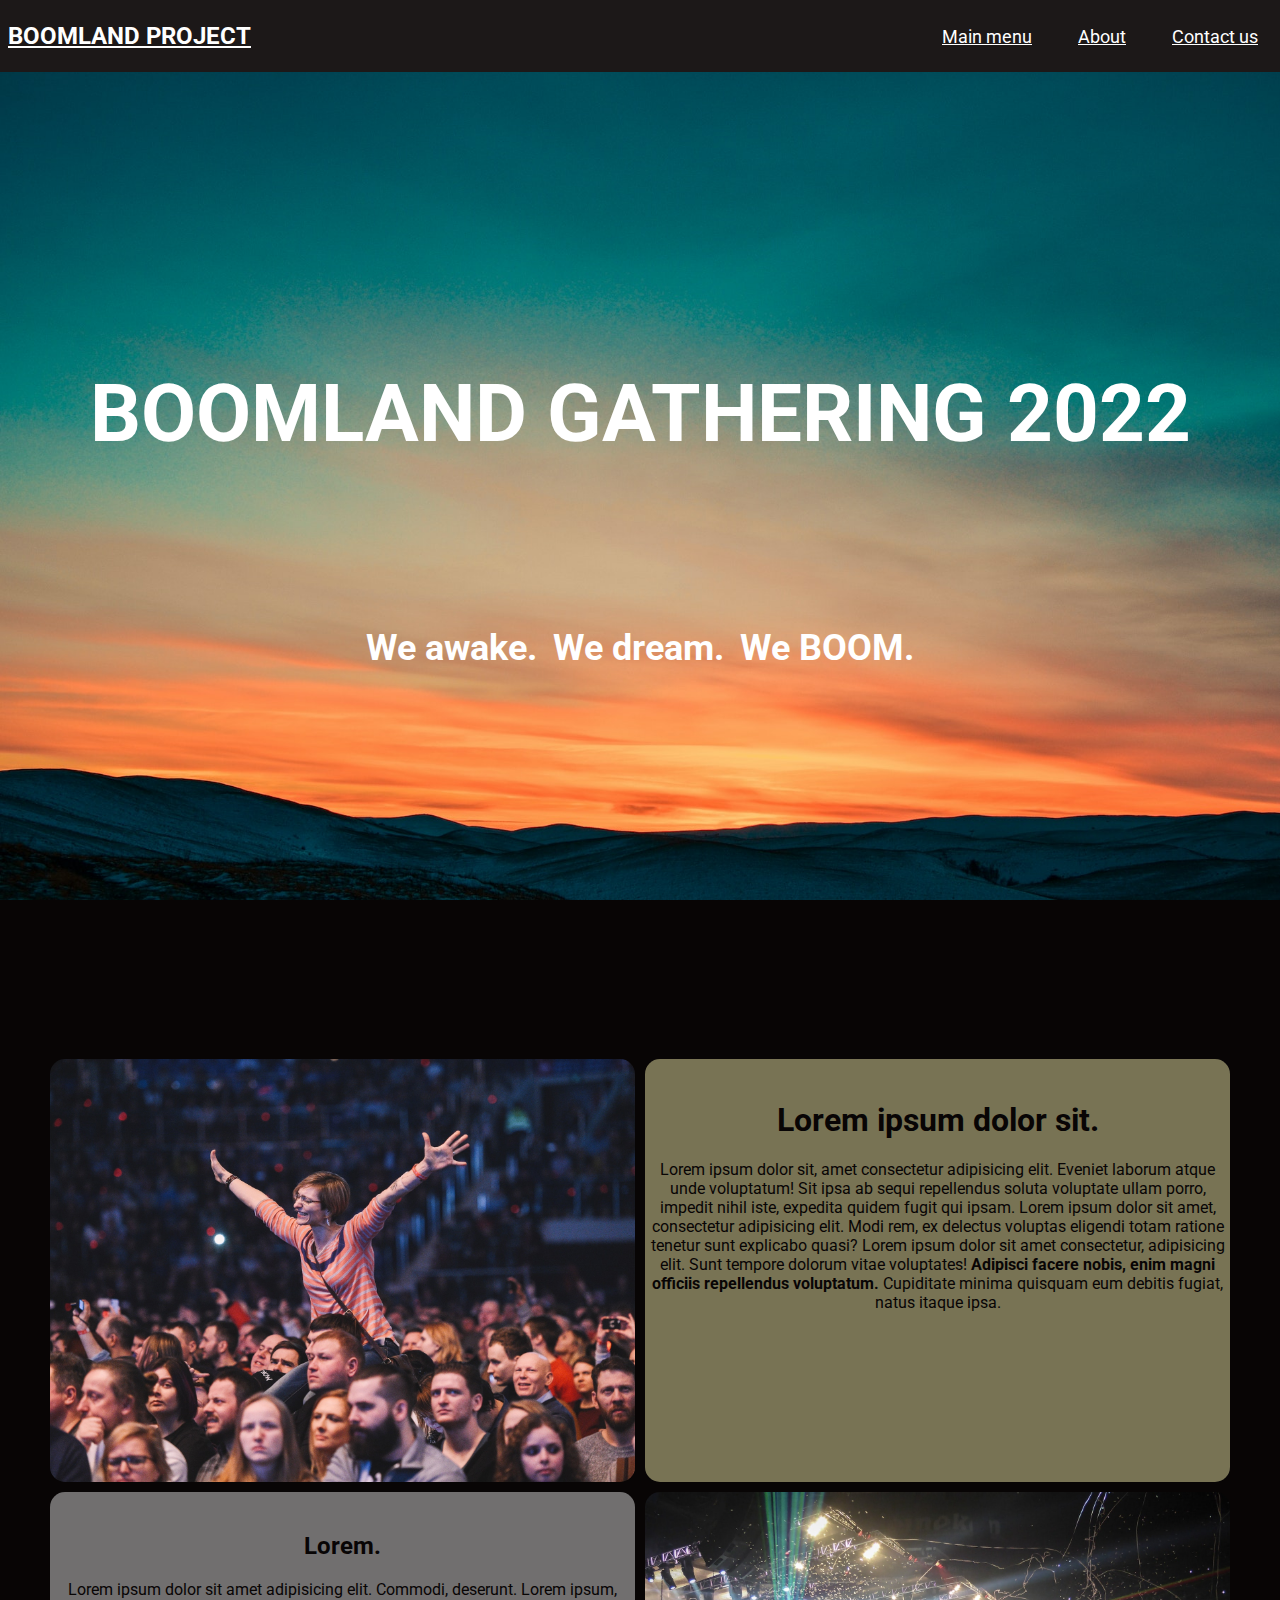
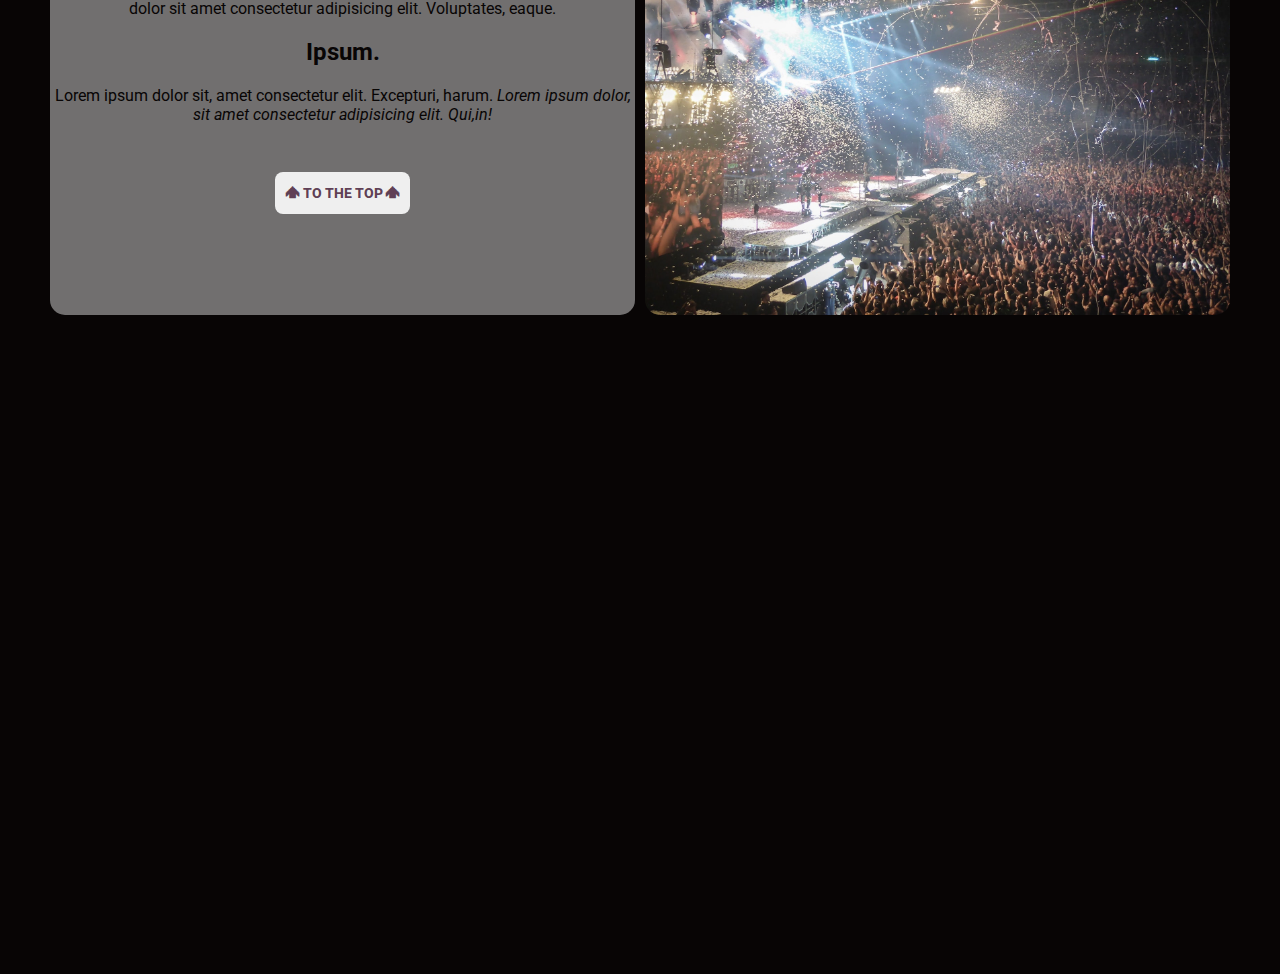
==== index.html @ bb147582 "First" ====
<!DOCTYPE html>
<html lang="en">
  <head>
    <meta charset="UTF-8" />
    <meta http-equiv="X-UA-Compatible" content="IE=edge" />
    <meta name="viewport" content="width=device-width, initial-scale=1.0" />
    <!--Ask if this is right content-->
    <meta name="description" content="Festival" />
    <link rel="stylesheet" href="style.css" />
    <script src="app.js" defer></script>
    <title>Boomland</title>
  </head>
  <!--Validated 15-09-2022-->
  <body>
    <section>
      <nav class="navbar">
        <!--do I need this underneat or is it same as go-home>-->
        <h1 class="logo">
          <a class="go-home" href="#">BOOMLAND PROJECT</a>
        </h1>
        <ul class="nav-links">
          <input type="checkbox" id="checkbox_toggle" />
          <label for="checkbox_toggle" class="hamburger">&#9776;</label>
          <!--Why can i only KEEP IT HERE-->
          <div class="menu">
            <li class="main-menu">
              <a href="/">Main menu</a>
              <ul class="dropdown">
                <li><a href="#lineup">Lineup</a></li>
                <li><a href="index2.html">Tickets</a></li>
                <li><a href="index1.html">Sitemap</a></li>
              </ul>
            </li>
            <li><a href="#about">About</a></li>
            <li><a href="/">Contact us</a></li>
          </div>
        </ul>
      </nav>
    </section>
    <section id="hero-image" class="responsive">
      <div class="hero-text">
        <h1>BOOMLAND GATHERING 2022</h1>
      </div>
      <div class="hero-rubriker">
        <h2>We awake.</h2>
        <h2>We dream.</h2>
        <h2>We BOOM.</h2>
      </div>
      <div class="grid-container">
        <div id="content1"></div>
        <div id="content2">
          <h1>Lorem ipsum dolor sit.</h1>
          <p>
            <a id="about"></a>
            Lorem ipsum dolor sit, amet consectetur adipisicing elit. Eveniet
            laborum atque unde voluptatum! Sit ipsa ab sequi repellendus soluta
            voluptate ullam porro, impedit nihil iste, expedita quidem fugit qui
            ipsam. Lorem ipsum dolor sit amet, consectetur adipisicing elit.
            Modi rem, ex delectus voluptas eligendi totam ratione tenetur sunt
            explicabo quasi? Lorem ipsum dolor sit amet consectetur, adipisicing
            elit. Sunt tempore dolorum vitae voluptates!
            <span class="prime">
              Adipisci facere nobis, enim magni officiis repellendus voluptatum.
            </span>
            Cupiditate minima quisquam eum debitis fugiat, natus itaque ipsa.
          </p>
        </div>
        <div id="content3">
          <h2>Lorem.</h2>
          <p>
            Lorem ipsum dolor sit amet adipisicing elit. Commodi, deserunt.
            Lorem ipsum, dolor sit amet consectetur adipisicing elit.
            Voluptates, eaque.
          </p>
          <h2>Ipsum.</h2>
          <p>
            Lorem ipsum dolor sit, amet consectetur elit. Excepturi, harum.
            <span class="highlight"
              >Lorem ipsum dolor, sit amet consectetur adipisicing elit.
              Qui,in!</span
            >
          </p>
          <button class="btn" onclick="window.location.href='#'">
            🢁 To the top 🢁
          </button>
        </div>
        <div id="content4"></div>
      </div>
    </section>
    <div id="footer"></div>
  </body>
</html>
---- style.css ----
@import url("https://fonts.googleapis.com/css2?family=Arimo:wght@500&family=Roboto:wght@300;500&display=swap");

* {
  font-family: roboto;
  box-sizing: border-box;
  /*header footer color*/
  --one: #1c1818;
  --two: #ffffff;
  /*1st transparant square*/
  --three: rgba(232, 225, 164, 0.5);
  /*2nd transparant square*/
  --four: rgba(217, 217, 217, 0.5);
  /*3rd transparant square*/
  --five: rgba(154, 194, 228, 0.5);
  /* slideshow transparant square*/
  --six: rgba(216, 227, 228, 0.5);
  /* end pitcure transparant square*/
  --seven: #251d1d;
  --eight: #080505;
  --nine: rgba(240, 160, 217, 0.3);
  --ten: rgba(12, 109, 127, 0.8);
}
/*Validated 15-09-2022*/

.btn {
  color: rgba(56, 16, 44, 0.8);
  cursor: pointer;
  font-size: 14px;
  font-weight: 800;
  line-height: 40px;
  margin: 2rem;
  max-width: 135px;
  position: relative;
  text-transform: uppercase;
  width: 100%;
  border-radius: 8px;
  border: none;
  /*CHECK THIS*/
  transition: margin-right 2s;
}

body,
html {
  background-color: var(--eight);
  margin: 0;
  padding: 0;
  box-sizing: border-box;
  overflow-x: hidden;
}

a {
  color: var(--two);
}

li {
  list-style: none;
}
/*What is this*/

.logo {
  color: var(--two);
  font-size: 24px;
}

a.go-home {
  color: var(--two);
}

.navbar {
  display: flex;
  align-items: center;
  justify-content: space-between;
  position: fixed;
  background-color: var(--one);
  padding: 8px;
  height: 8vh;
  width: 100%;
  /*Position to hold dropdown fixed*/

  margin: 0 auto;
  /*Keeps text from scrolling over navbar*/
  z-index: 10;
  color: var(--two);
}

.menu {
  display: flex;
  gap: 1em;
  font-size: 18px;
}
.menu li:hover {
  background-color: var(--ten);
  border-radius: 5px;
  transition: 0.3s ease;
}
.menu li {
  padding: 5px 14px;
}
.main-menu {
  position: relative;
  color: var(--two);
}

.dropdown {
  background-color: var(--one);
  padding: 0.7em 0;
  position: absolute;
  display: none;
  border-radius: 8px;
  top: 35px;
  overflow: auto;
}

.dropdown li + li {
  margin-top: 10px;
}
.dropdown li {
  padding: 0.5em 1em;
  width: 6.5em;
  text-align: center;
}
.dropdown li:hover {
  background-color: var(--ten);
}
.main-menu:hover .dropdown {
  display: block;
}
input[type="checkbox"] {
  display: none;
}
.hamburger {
  display: none;
  font-size: 24px;
  user-select: none;
}

/*Validated 15-09-2022*/
@media only screen and (max-width: 650px) {
  .menu {
    display: none;
    position: absolute;
    background-color: var(--one);
    right: 0;
    left: 0;
    text-align: center;
    padding: 16px 0;
  }
  /*HELP CHANGE COLOR ON LINKS*/
  .main-menu {
    color: var(--two);
  }
  .hamburger {
    display: block;
  }
  input[type="checkbox"]:checked ~ .menu {
    display: block;
  }
  .dropdown {
    left: 60%;
    top: 30px;
    /*Moves dropdown to the right*/
    transform: translateX(28%);
  }
  .menu li:hover {
    display: flex;
    flex-direction: column;
    align-items: center;
    background-color: var(--nine);
    transition: 0.3s ease;
  }
  .go-home {
    color: var(--two);
    font-size: 1.5rem;
    margin: 0;
  }
}
/*Validated 16-09-2022*/

/*2. HERO IMAGE*/
#hero-image {
  background-image: url(/img/background.jpg);
  background-color: var(--seven);
  height: 280vh;
  width: 100%;
  background-repeat: no-repeat;
  background-attachment: fixed;
  background-color: transparent;
  background-size: cover;
  /* Will I keep this*/
}

.hero-text {
  font-size: 2.5rem;
  text-align: center;
  color: var(--two);
  position: relative;
  top: 40vh;
  left: 50%;
  transform: translate(-50%, -50%);
}

.hero-rubriker {
  display: flex;
  flex-direction: row;
  justify-content: center;
  margin-top: 50vh;
  color: var(--two);
  font-size: 1.5rem;
  gap: 1rem;
  left: 50%;
  flex-wrap: wrap;
}

/*Validated 16-09-2022*/

@media only screen and (max-width: 550px) {
  #hero-image {
    height: 320vh;
  }
  .hero-text h1 {
    display: flex;
  }
  .hero-rubriker {
    font-size: 1.2rem;
    margin-top: 30vh;
  }
}

.grid-container {
  display: grid;
  grid-template-columns: repeat(4, 1fr);
  grid-template-rows: 1fr 1fr;
  width: 100%;
  height: auto;

  grid-gap: 10px;
  margin-top: 40vh;

  grid-template-areas:
    "content1 content1 content2 content2"
    "content3 content3 content4 content4";
}

#content1 {
  grid-area: content1;
  background-image: url(/img/first.jpg);
  background-repeat: no-repeat;
  background-position: center;
  background-size: cover;
  height: 47vh;
  border-radius: 15px;
  margin-left: 50px;
}

#content2 {
  grid-area: content2;
  border-radius: 15px;
  background-color: var(--three);
  text-align: center;
  padding-top: 20px;
  height: 47vh;
  margin-right: 50px;
  color: var(--eight);
}

#content3 {
  grid-area: content3;
  border-radius: 15px;
  background-color: var(--four);
  text-align: center;
  padding-top: 20px;
  height: 47vh;
  margin-left: 50px;
  color: var(--eight);
}
#content4 {
  grid-area: content4;
  background-image: url(/img/second.jpg);
  background-repeat: no-repeat;
  background-position: center;
  background-size: cover;
  height: 47vh;
  border-radius: 15px;
  margin-right: 50px;
}
/*change inside the grid*/

.highlight {
  font-style: oblique;
}
.prime {
  font-weight: bold;
}

/*Validated 16-09-2022*/
@media only screen and (max-width: 580px) {
  .grid-container {
    display: grid;
    grid-template-columns: 1fr;
    grid-template-rows: 4fr;
    width: 100%;
    margin-top: 20vh;
    justify-content: center;

    grid-template-areas:
      "content1"
      "content2"
      "content4"
      "content3";
  }
  #content1,
  #content2,
  #content3,
  #content4 {
    margin: 2px;
  }
}
/*Validated 17-09-2022*/

.responsive {
  max-width: 100%;
  height: auto;
}

/*Index1*/
div.hero-image2 {
  background-image: url(/img/background.jpg);
  background-color: var(--seven);
  height: 120vh;
  width: 100%;
  background-repeat: no-repeat;
  background-attachment: fixed;
}
img.map {
  margin-left: auto;
  margin-right: auto;
  margin-top: 20vh;
  width: 50%;
  display: flex;
  height: 70vh;
  width: 80%;
}
@media only screen and (max-width: 550px) {
  img.map {
    height: 45vh;
  }
}
@media only screen and (min-width: 375px) and (max-width: 499px) {
  img.map {
    height: 40vh;
  }
}
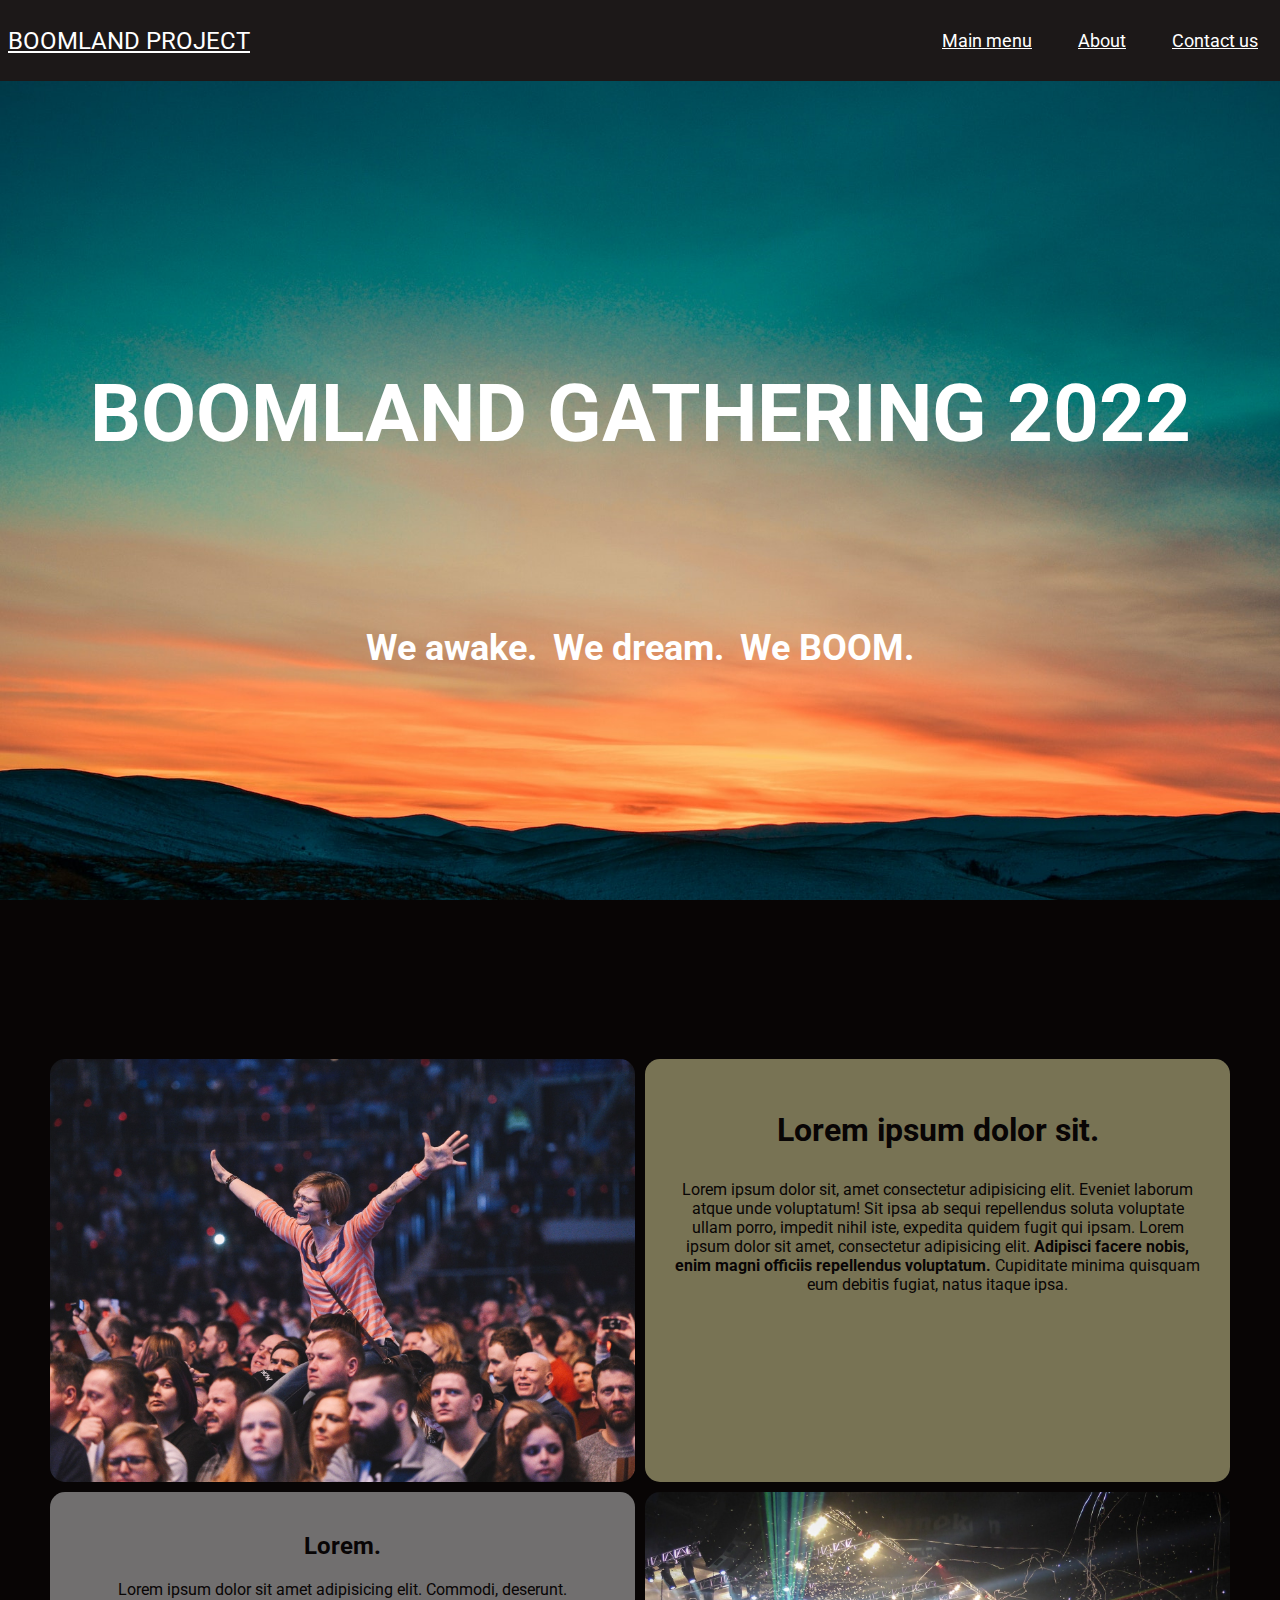
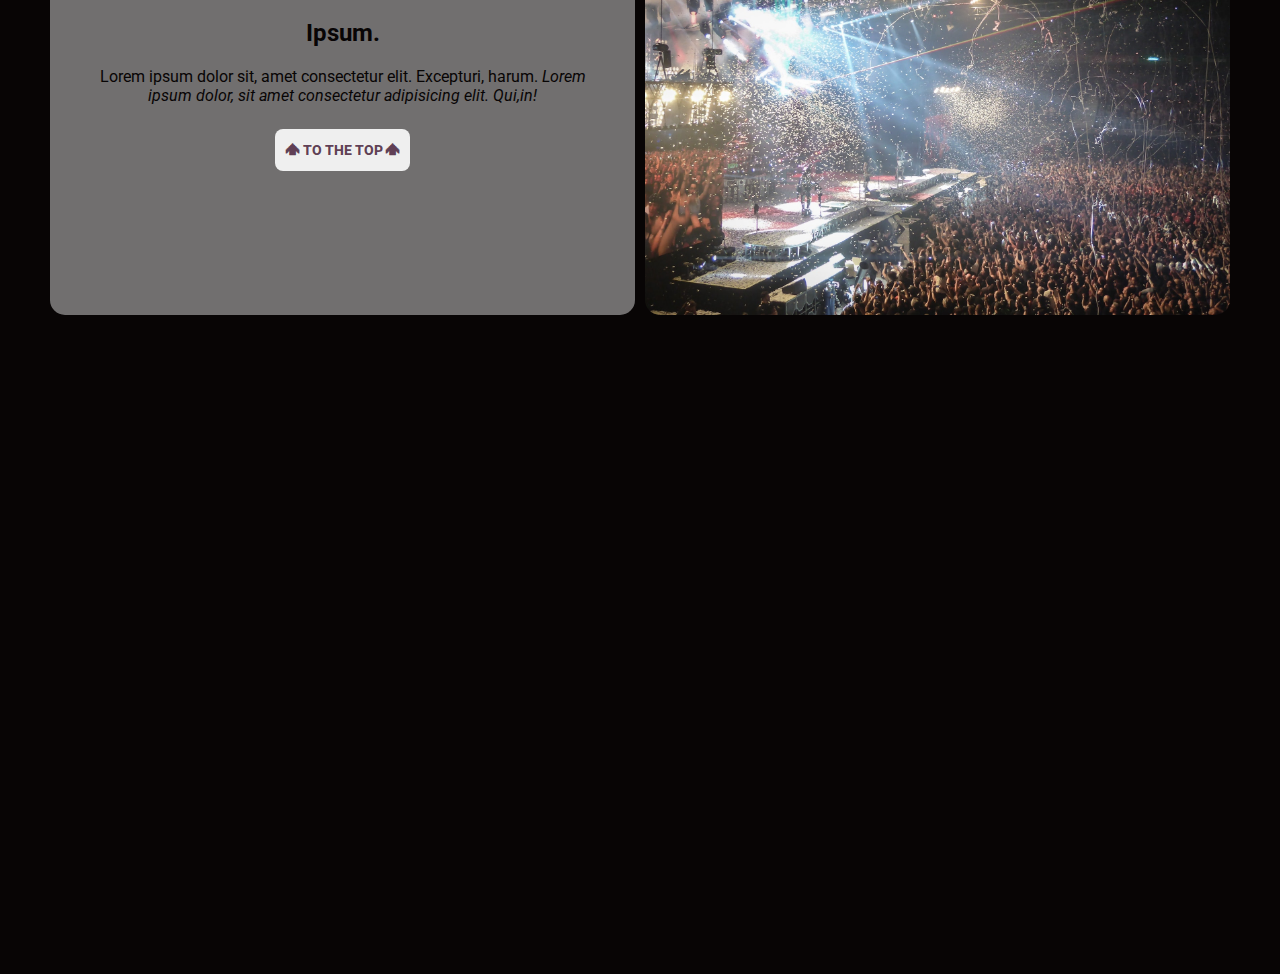
==== commit 32bcdc3e: "better" ====
--- a/index.html
+++ b/index.html
@@ -12,17 +12,17 @@
   </head>
   <!--Validated 15-09-2022-->
   <body>
-    <section>
+    <header>
       <nav class="navbar">
         <!--do I need this underneat or is it same as go-home>-->
-        <h1 class="logo">
+        <div class="logo">
           <a class="go-home" href="#">BOOMLAND PROJECT</a>
-        </h1>
-        <ul class="nav-links">
+        </div>
+        <div class="menu">
           <input type="checkbox" id="checkbox_toggle" />
-          <label for="checkbox_toggle" class="hamburger">&#9776;</label>
-          <!--Why can i only KEEP IT HERE-->
-          <div class="menu">
+          <label for="checkbox_toggle" class="hamburger">&#9776:</label>
+          <ul class="nav-links">
+            <!--toggle link missed-->
             <li class="main-menu">
               <a href="/">Main menu</a>
               <ul class="dropdown">
@@ -31,12 +31,12 @@
                 <li><a href="index1.html">Sitemap</a></li>
               </ul>
             </li>
-            <li><a href="#about">About</a></li>
+            <li><a href="/">About</a></li>
             <li><a href="/">Contact us</a></li>
-          </div>
-        </ul>
+          </ul>
+        </div>
       </nav>
-    </section>
+    </header>
     <section id="hero-image" class="responsive">
       <div class="hero-text">
         <h1>BOOMLAND GATHERING 2022</h1>
@@ -56,9 +56,6 @@
             laborum atque unde voluptatum! Sit ipsa ab sequi repellendus soluta
             voluptate ullam porro, impedit nihil iste, expedita quidem fugit qui
             ipsam. Lorem ipsum dolor sit amet, consectetur adipisicing elit.
-            Modi rem, ex delectus voluptas eligendi totam ratione tenetur sunt
-            explicabo quasi? Lorem ipsum dolor sit amet consectetur, adipisicing
-            elit. Sunt tempore dolorum vitae voluptates!
             <span class="prime">
               Adipisci facere nobis, enim magni officiis repellendus voluptatum.
             </span>
@@ -69,8 +66,6 @@
           <h2>Lorem.</h2>
           <p>
             Lorem ipsum dolor sit amet adipisicing elit. Commodi, deserunt.
-            Lorem ipsum, dolor sit amet consectetur adipisicing elit.
-            Voluptates, eaque.
           </p>
           <h2>Ipsum.</h2>
           <p>
--- a/style.css
+++ b/style.css
@@ -28,7 +28,7 @@
   font-size: 14px;
   font-weight: 800;
   line-height: 40px;
-  margin: 2rem;
+  margin: 0.5rem;
   max-width: 135px;
   position: relative;
   text-transform: uppercase;
@@ -47,11 +47,9 @@
   box-sizing: border-box;
   overflow-x: hidden;
 }
-
 a {
   color: var(--two);
 }
-
 li {
   list-style: none;
 }
@@ -73,7 +71,7 @@
   position: fixed;
   background-color: var(--one);
   padding: 8px;
-  height: 8vh;
+  height: 9vh;
   width: 100%;
   /*Position to hold dropdown fixed*/
 
@@ -83,10 +81,11 @@
   color: var(--two);
 }
 
-.menu {
+ul.nav-links {
   display: flex;
   gap: 1em;
   font-size: 18px;
+  margin: 0;
 }
 .menu li:hover {
   background-color: var(--ten);
@@ -107,10 +106,10 @@
   position: absolute;
   display: none;
   border-radius: 8px;
-  top: 35px;
+  top: 30px;
   overflow: auto;
 }
-
+/*This distance is important for dropdown to be useful*/
 .dropdown li + li {
   margin-top: 10px;
 }
@@ -135,8 +134,8 @@
 }
 
 /*Validated 15-09-2022*/
-@media only screen and (max-width: 650px) {
-  .menu {
+@media only screen and (max-width: 670px) {
+  ul.nav-links {
     display: none;
     position: absolute;
     background-color: var(--one);
@@ -145,6 +144,7 @@
     text-align: center;
     padding: 16px 0;
   }
+
   /*HELP CHANGE COLOR ON LINKS*/
   .main-menu {
     color: var(--two);
@@ -152,7 +152,8 @@
   .hamburger {
     display: block;
   }
-  input[type="checkbox"]:checked ~ .menu {
+
+  input[type="checkbox"]:checked ~ ul.nav-links {
     display: block;
   }
   .dropdown {
@@ -160,6 +161,7 @@
     top: 30px;
     /*Moves dropdown to the right*/
     transform: translateX(28%);
+    overflow: auto;
   }
   .menu li:hover {
     display: flex;
@@ -284,6 +286,16 @@
   margin-right: 50px;
 }
 /*change inside the grid*/
+#content2 h1 {
+  padding: 10px;
+}
+#content2 p {
+  padding: 0 30px;
+}
+
+#content3 p {
+  padding: 0 30px;
+}
 
 .highlight {
   font-style: oblique;
@@ -313,6 +325,7 @@
   #content3,
   #content4 {
     margin: 2px;
+    height: 50vh;
   }
 }
 /*Validated 17-09-2022*/
@@ -323,24 +336,36 @@
 }
 
 /*Index1*/
-div.hero-image2 {
+#hero-image2 {
   background-image: url(/img/background.jpg);
   background-color: var(--seven);
-  height: 120vh;
+  height: 200vh;
   width: 100%;
   background-repeat: no-repeat;
   background-attachment: fixed;
+  background-size: cover;
 }
 img.map {
   margin-left: auto;
   margin-right: auto;
-  margin-top: 20vh;
+  margin-top: 10vh;
   width: 50%;
   display: flex;
   height: 70vh;
   width: 80%;
 }
+
+#hero-image2 p {
+  font-size: 34px;
+  color: var(--two);
+  text-align: center;
+  padding: 20vh 0 10vh;
+}
+
 @media only screen and (max-width: 550px) {
+  div.hero-image2 {
+    height: 320vh;
+  }
   img.map {
     height: 45vh;
   }
@@ -350,3 +375,51 @@
     height: 40vh;
   }
 }
+/*Will I keep this*/
+@media only screen and (min-width: 375px) and (max-width: 750px) {
+  .btn {
+    margin: 0rem;
+  }
+}
+.info h2 {
+  font-size: 18px;
+  color: var(--two);
+  text-align: center;
+  padding: 5vh 0 0;
+}
+.description {
+  font-size: 14px;
+  color: var(--two);
+  text-align: center;
+  padding: 0;
+}
+/*Validated 21-09-2022*/
+.application {
+  color: var(--eight);
+  display: flex;
+  justify-content: center;
+  margin-top: 10%;
+}
+.important {
+  text-decoration: solid;
+  text-transform: uppercase;
+}
+
+.container {
+  background-image: url(/img/bottom.jpg);
+  background-repeat: no-repeat;
+  background-size: contain;
+  background-position: top;
+  background-attachment: fixed;
+  height: 100vh;
+  padding: 0;
+}
+.centered {
+  position: absolute;
+  top: 50%;
+  left: 50%;
+  transform: translate(-50%, -50%);
+  color: var(--two);
+  font-size: 2rem;
+  background-color: var(--seven);
+}
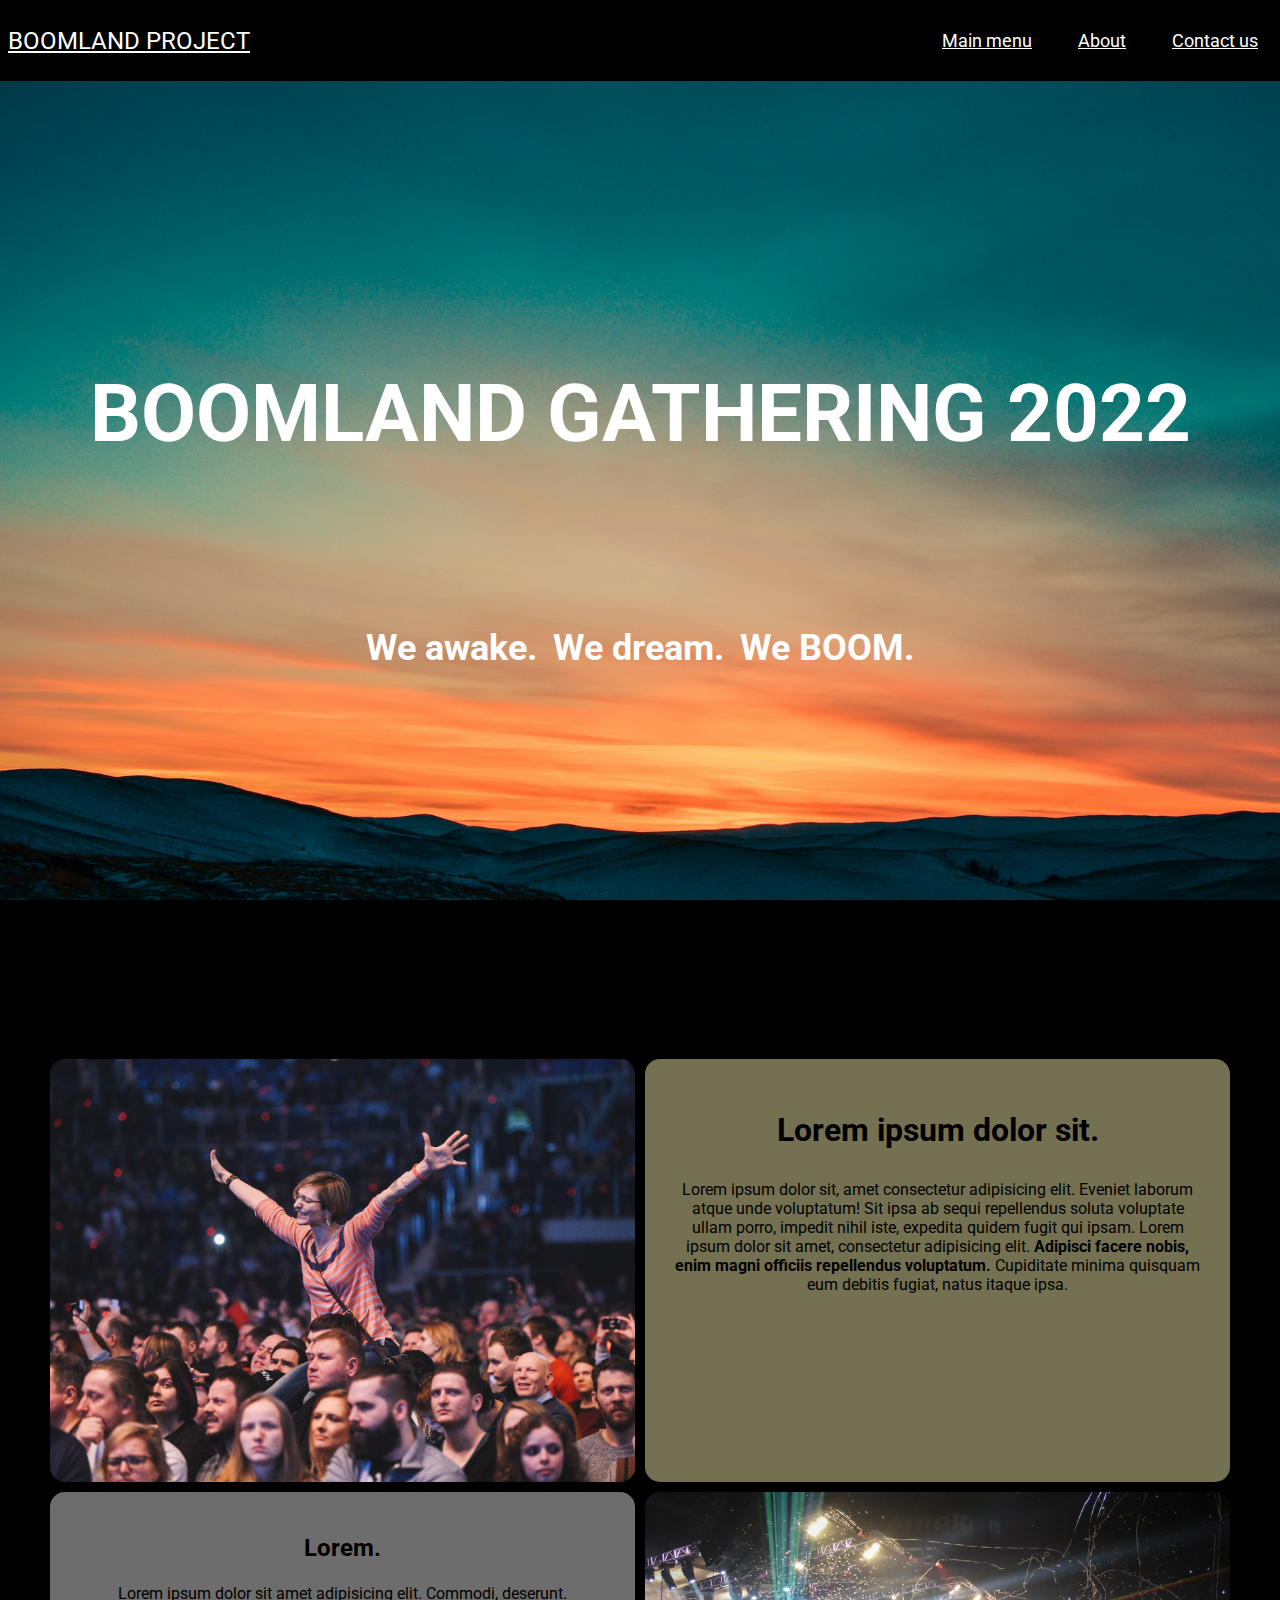
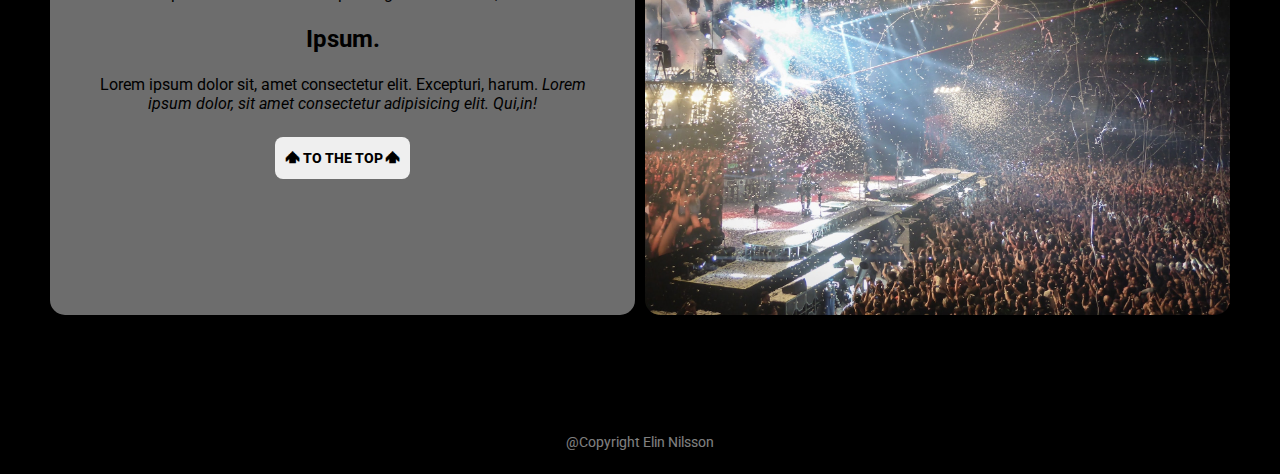
==== commit 66ee133a: "hey" ====
--- a/index.html
+++ b/index.html
@@ -82,6 +82,8 @@
         <div id="content4"></div>
       </div>
     </section>
-    <div id="footer"></div>
+    <div>
+      <footer id="footer">@Copyright Elin Nilsson</footer>
+    </div>
   </body>
 </html>
--- a/style.css
+++ b/style.css
@@ -3,27 +3,17 @@
 * {
   font-family: roboto;
   box-sizing: border-box;
-  /*header footer color*/
-  --one: #1c1818;
   --two: #ffffff;
-  /*1st transparant square*/
   --three: rgba(232, 225, 164, 0.5);
-  /*2nd transparant square*/
   --four: rgba(217, 217, 217, 0.5);
-  /*3rd transparant square*/
   --five: rgba(154, 194, 228, 0.5);
-  /* slideshow transparant square*/
-  --six: rgba(216, 227, 228, 0.5);
-  /* end pitcure transparant square*/
-  --seven: #251d1d;
-  --eight: #080505;
+  --eight: #000000;
   --nine: rgba(240, 160, 217, 0.3);
-  --ten: rgba(12, 109, 127, 0.8);
 }
 /*Validated 15-09-2022*/
 
 .btn {
-  color: rgba(56, 16, 44, 0.8);
+  color: var(--eight);
   cursor: pointer;
   font-size: 14px;
   font-weight: 800;
@@ -46,6 +36,7 @@
   padding: 0;
   box-sizing: border-box;
   overflow-x: hidden;
+  min-height: calc(100vh - 75px - 40px);
 }
 a {
   color: var(--two);
@@ -69,7 +60,7 @@
   align-items: center;
   justify-content: space-between;
   position: fixed;
-  background-color: var(--one);
+  background-color: var(--eight);
   padding: 8px;
   height: 9vh;
   width: 100%;
@@ -88,7 +79,7 @@
   margin: 0;
 }
 .menu li:hover {
-  background-color: var(--ten);
+  background-color: var(--five);
   border-radius: 5px;
   transition: 0.3s ease;
 }
@@ -97,11 +88,9 @@
 }
 .main-menu {
   position: relative;
-  color: var(--two);
-}
-
+}
 .dropdown {
-  background-color: var(--one);
+  background-color: var(--eight);
   padding: 0.7em 0;
   position: absolute;
   display: none;
@@ -119,7 +108,7 @@
   text-align: center;
 }
 .dropdown li:hover {
-  background-color: var(--ten);
+  background-color: var(--five);
 }
 .main-menu:hover .dropdown {
   display: block;
@@ -138,17 +127,13 @@
   ul.nav-links {
     display: none;
     position: absolute;
-    background-color: var(--one);
+    background-color: var(--eight);
     right: 0;
     left: 0;
     text-align: center;
     padding: 16px 0;
   }
 
-  /*HELP CHANGE COLOR ON LINKS*/
-  .main-menu {
-    color: var(--two);
-  }
   .hamburger {
     display: block;
   }
@@ -167,7 +152,7 @@
     display: flex;
     flex-direction: column;
     align-items: center;
-    background-color: var(--nine);
+    background-color: var(--five);
     transition: 0.3s ease;
   }
   .go-home {
@@ -181,8 +166,8 @@
 /*2. HERO IMAGE*/
 #hero-image {
   background-image: url(/img/background.jpg);
-  background-color: var(--seven);
-  height: 280vh;
+  background-color: var(--eight);
+  height: 220vh;
   width: 100%;
   background-repeat: no-repeat;
   background-attachment: fixed;
@@ -296,6 +281,9 @@
 #content3 p {
   padding: 0 30px;
 }
+#content3 h2 {
+  padding: 2px;
+}
 
 .highlight {
   font-style: oblique;
@@ -303,7 +291,28 @@
 .prime {
   font-weight: bold;
 }
-
+@media only screen and (min-width: 580px) and (max-width: 770px) {
+  #content1,
+  #content2,
+  #content3,
+  #content4 {
+    margin: 2px;
+    height: 50vh;
+  }
+  #hero-image {
+    height: 330vh;
+  }
+}
+@media only screen and (min-width: 550px) and (max-width: 580px) {
+  #hero-image {
+    height: 320vh;
+  }
+}
+@media only screen and (min-width: 580px) and (max-width: 770px) {
+  #hero-image {
+    height: 240vh;
+  }
+}
 /*Validated 16-09-2022*/
 @media only screen and (max-width: 580px) {
   .grid-container {
@@ -339,7 +348,7 @@
 #hero-image2 {
   background-image: url(/img/background.jpg);
   background-color: var(--seven);
-  height: 200vh;
+  height: 220vh;
   width: 100%;
   background-repeat: no-repeat;
   background-attachment: fixed;
@@ -353,6 +362,11 @@
   display: flex;
   height: 70vh;
   width: 80%;
+  border-radius: 10px;
+  transition-property: all;
+  transition-duration: 2s;
+  transition-timing-function: linear;
+  transition-delay: 0s;
 }
 
 #hero-image2 p {
@@ -362,21 +376,13 @@
   padding: 20vh 0 10vh;
 }
 
-@media only screen and (max-width: 550px) {
-  div.hero-image2 {
-    height: 320vh;
-  }
-  img.map {
-    height: 45vh;
-  }
-}
-@media only screen and (min-width: 375px) and (max-width: 499px) {
+@media only screen and (min-width: 275px) and (max-width: 499px) {
   img.map {
     height: 40vh;
   }
 }
 /*Will I keep this*/
-@media only screen and (min-width: 375px) and (max-width: 750px) {
+@media only screen and (min-width: 275px) and (max-width: 750px) {
   .btn {
     margin: 0rem;
   }
@@ -398,7 +404,7 @@
   color: var(--eight);
   display: flex;
   justify-content: center;
-  margin-top: 10%;
+  margin-top: 30%;
 }
 .important {
   text-decoration: solid;
@@ -408,10 +414,11 @@
 .container {
   background-image: url(/img/bottom.jpg);
   background-repeat: no-repeat;
+  background-position: top;
   background-size: contain;
-  background-position: top;
   background-attachment: fixed;
   height: 100vh;
+  width: 100%;
   padding: 0;
 }
 .centered {
@@ -420,6 +427,39 @@
   left: 50%;
   transform: translate(-50%, -50%);
   color: var(--two);
-  font-size: 2rem;
-  background-color: var(--seven);
-}
+  font-size: 1rem;
+  padding: 8px;
+  height: 3rem;
+  background-color: var(--five);
+  border-radius: 10px;
+}
+
+#footer {
+  position: relative;
+  left: 0;
+  bottom: 0;
+  height: 40px;
+  width: 100%;
+  background-color: var(--eight);
+  color: var(--two);
+  font-size: 0.9rem;
+  opacity: 0.5;
+  text-align: center;
+}
+@media only screen and (min-width: 375px) and (max-width: 1000px) {
+  #hero-image2 {
+    height: 190vh;
+  }
+}
+@media only screen and (min-width: 600px) and (max-width: 750px) {
+  .centered {
+    position: absolute;
+    top: 30%;
+  }
+}
+@media only screen and (min-width: 375px) and (max-width: 600px) {
+  .centered {
+    position: absolute;
+    top: 70%;
+  }
+}
